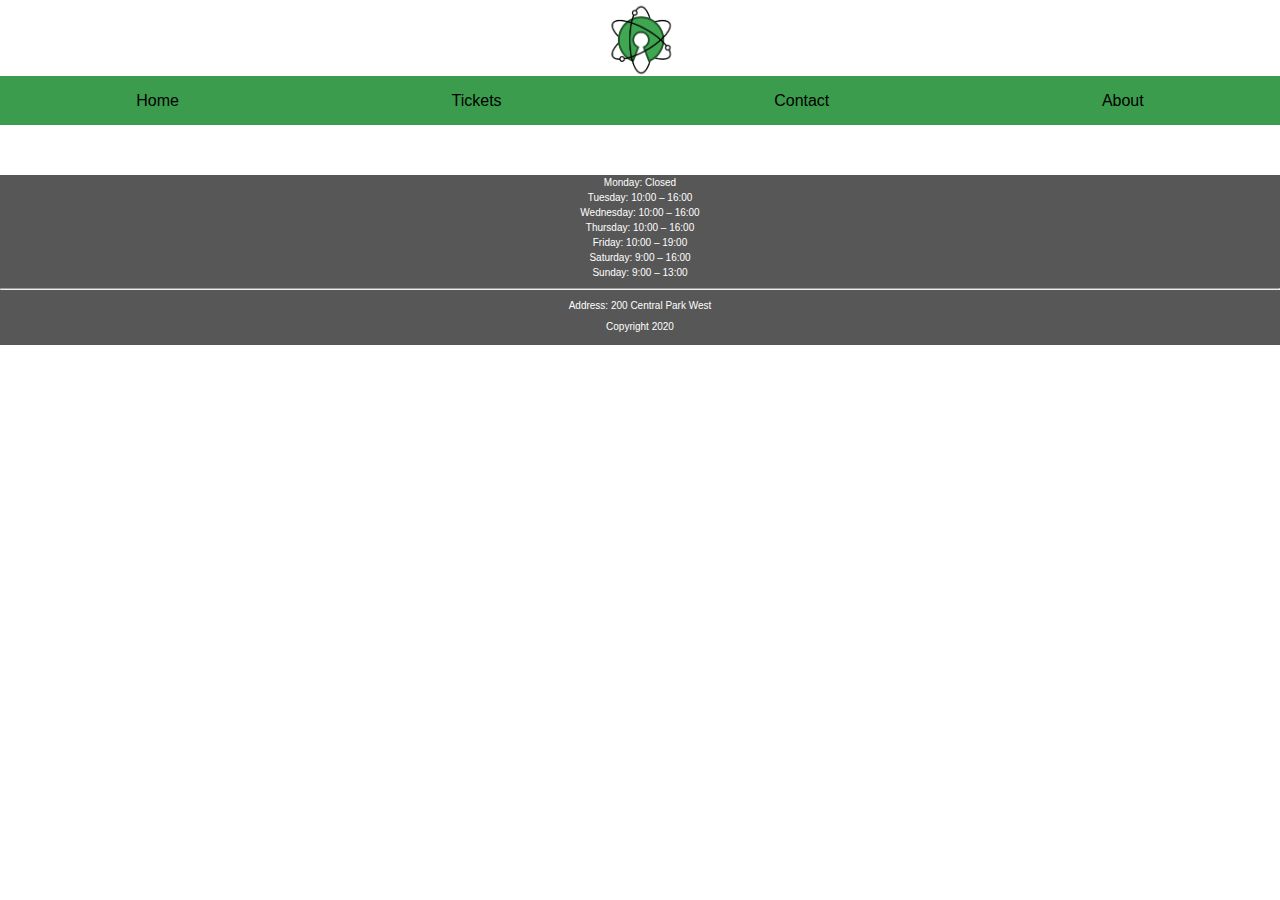
==== about.html @ 5231233d "first" ====
<!DOCTYPE html>
<html lang="en">
<head>
    <meta charset="UTF-8">
    <meta name="viewport" content="width=device-width, initial-scale=1.0">
    <meta name="description" content="about page of the museums website">
    <title>Document</title>
    <link rel="stylesheet" href="style.css">
</head>


<body>
    
    <header>
        <div class="headerlogo"><img src="/media/open-science-735787.png" alt="museums logo"></div>
    </header>

    <nav>
        <a href="/index.html">Home</a>
        <a href="/ticket.html">Tickets</a>
        <a href="/contact.html">Contact</a>
        <a href="/about.html">About</a>
    </nav>

    <main>

    </main>

    <footer>
        <div class="Visitinghours">
            <li class="vhlist">
                <ul class="Vhlistitem">Monday: Closed</ul>
                <ul class="Vhlistitem">Tuesday: 10:00 – 16:00</ul>
                <ul class="Vhlistitem">Wednesday: 10:00 – 16:00</ul>
                <ul class="Vhlistitem">Thursday: 10:00 – 16:00</ul>
                <ul class="Vhlistitem">Friday: 10:00 – 19:00</ul>
                <ul class="Vhlistitem">Saturday: 9:00 – 16:00</ul>
                <ul class="Vhlistitem">Sunday: 9:00 – 13:00 </ul>
            </li>
            <hr>
        </div>

        <div class="Address">
            <p>Address: 200 Central Park West</p>
        </div>

        <p>Copyright 2020</p>

    </footer>


</body>


</html>
---- style.css ----
* {
    text-decoration: none;
    font-family: 'Trebuchet MS', 'Lucida Sans Unicode', sans-serif;
    /* color: white; */
    color: black;
    text-align: center;
}

html, body {
    margin: 0;
    padding: 0;
}

body {
    /* background-image: url(/media/bakgrunn.jpg); */
    background-color: white;
    background-size: 100%;
}

header {
    /* background-color: #e5ae17b0; */
    height: 76px;
    width: auto;
}

nav {
    background-color:#3B9C4D;
    height: 49px;
    width: auto;
    display: flex;
}

main {
    /* background-color:#3e3e3e5d; */
    height: auto;
    width: auto;
    clear: both;
}

footer {
    background-color: #000000a8;
    height: 170px;
    width: auto;
    margin-top: 50px;
}

nav a {
    margin: auto;
    align-items: center;
    justify-content: center;
}

main p {
    padding-left: 10px;
    padding-right: 10px;
}

.introtext2 {
    display: none
}

.indexhead {
    margin-top: 10px;
    margin-bottom: 0;
}

.visitinghours {
    text-align: center;
}

.vhlist {
    text-align: center;
    display: flex;
    font-size: 10px;
    flex-direction: column;
}

ul {
    padding-left: 0;
    margin-top: 2px;
    margin-bottom: 2px;
    color: white; 
}

.address {
    text-align: center;
}

footer p {
    font-size: 10px;
    margin-bottom: 0;
    color: white;
}

.hpphoto {
    background-color: rgba(0, 128, 128, 0);
    width: auto;
    height: 200px;
    padding: 0;
    margin: 0;
}

.hpphoto img {
    max-height: 200px;
    border-radius: 8px;
}




header img {
    max-width: 80px;
    max-height: 80px;
}

h2 {
    margin-top: 8px;
}

button {
    width: 200px;
    height: 40px;
    background-color: #3B9C4D;
    border-color: black;
    border-radius: 8px;
}

.ticketbutton {
    margin-top: 30px;
    margin-bottom: 30px;
}

.datepicker {
    margin: 20px;
    margin-left: auto;
    margin-right: auto;
    display: flex;
    flex-direction: column;
    max-width: 300px;
}

.rescta {
    margin-bottom: 20px;
}

.ticketphoto {
    width: 200px;
    margin: auto;
}



@media only screen and (min-width: 650px) {

    main p {
        max-width: 500px;
        margin: auto;
    }

    .introtext2 {
        display: block;
    }

}
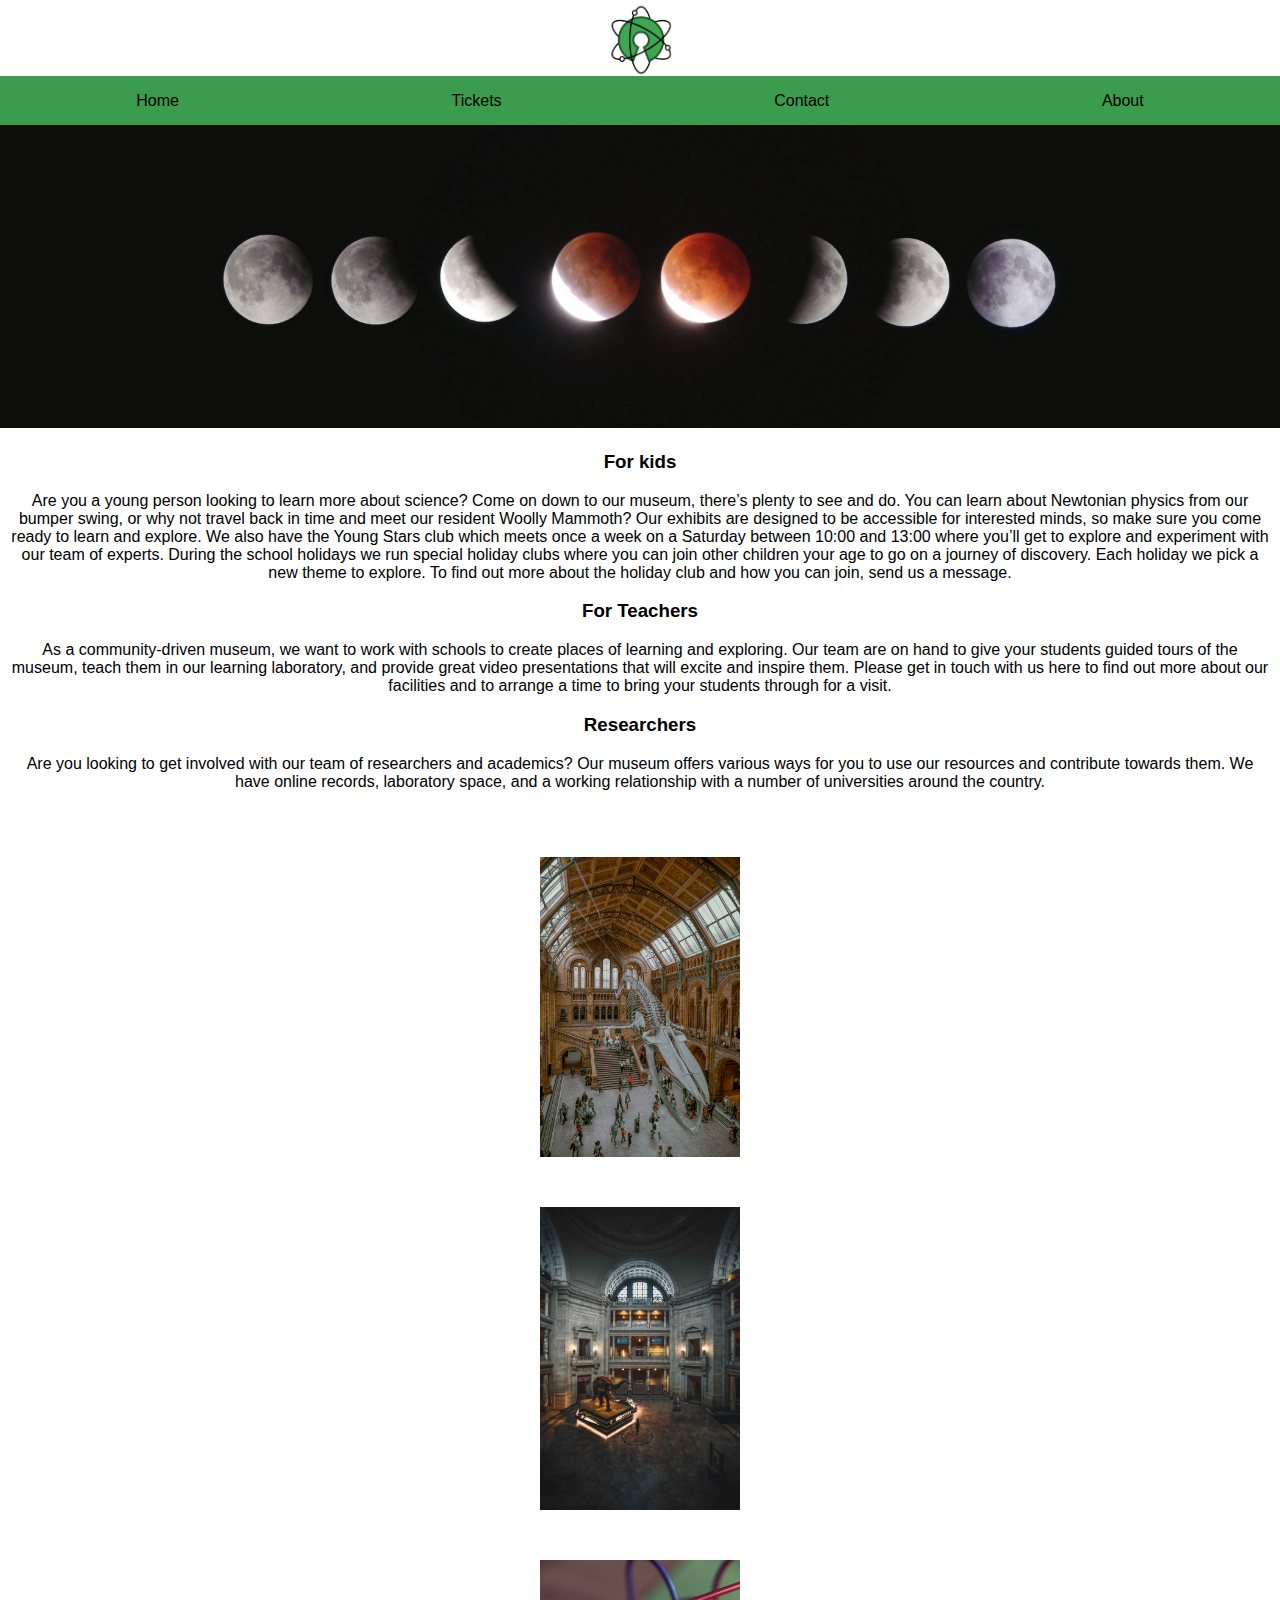
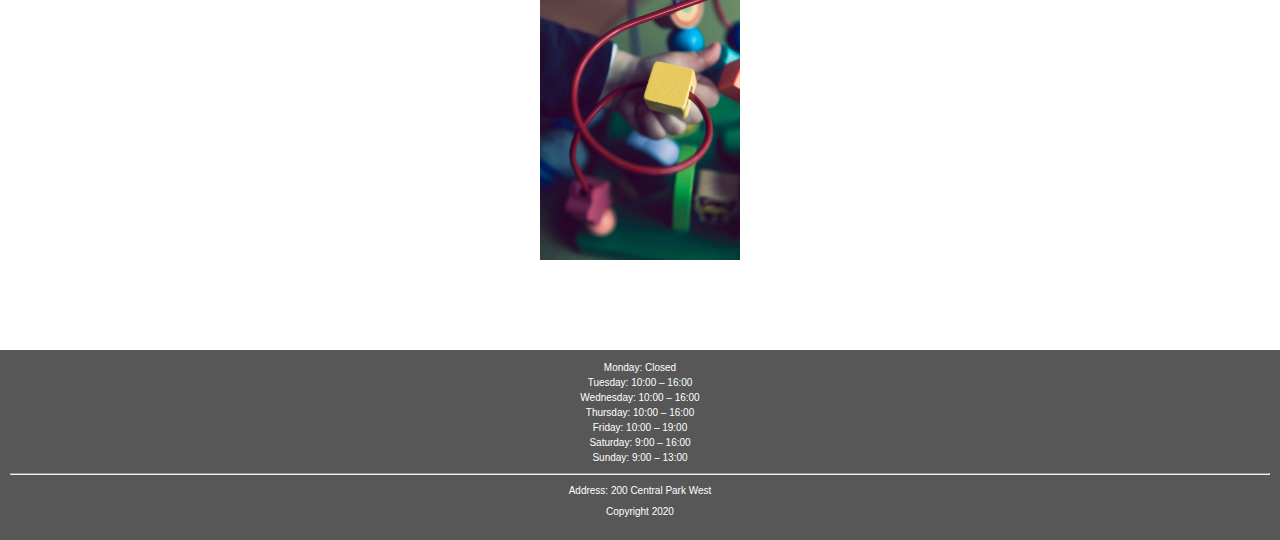
==== commit 0ef3f30f: "hubbb" ====
--- a/about.html
+++ b/about.html
@@ -23,6 +23,43 @@
     </nav>
 
     <main>
+
+        <div><img class="banner" src="/media/bannermoon.jpg" alt="picture of the moon"></div>
+
+        <div class="aboutcontainer">
+            <div class="forkids">
+                <h3>For kids</h3>
+                <p>Are you a young person looking to learn more about science? Come on down to our museum, there’s plenty to see and do.
+                    You can learn about Newtonian physics from our bumper swing, or why not travel back in time and meet our resident Woolly Mammoth? Our exhibits are designed to be accessible for interested minds, so make sure you come ready to learn and explore.
+                    We also have the Young Stars club which meets once a week on a Saturday between 10:00 and 13:00 where you’ll get to explore and experiment with our team of experts.
+                    During the school holidays we run special holiday clubs where you can join other children your age to go on a journey of discovery. Each holiday we pick a new theme to explore. To find out more about the holiday club and how you can join, send us a message.
+                    </p>
+            </div>
+
+
+            <div class="forteachers">
+                <h3>For Teachers</h3>
+                <p>As a community-driven museum, we want to work with schools to create places of learning and exploring. Our team are on hand to give your students guided tours of the museum, teach them in our learning laboratory, and provide great video presentations that will excite and inspire them.
+                    Please get in touch with us here to find out more about our facilities and to arrange a time to bring your students through for a visit.
+                </p>
+            </div>
+
+
+            <div class="researchers">
+                <h3>Researchers</h3>
+                <p>Are you looking to get involved with our team of researchers and academics? Our museum offers various ways for you to use our resources and contribute towards them. We have online records, laboratory space, and a working relationship with a number of universities around the country.
+                </p>
+            </div>
+        </div>
+
+        <div class="aboutphotos">
+            <img class="aboutphotos" src="/media/insidemuseum1.jpg" alt="Picture of the museums interior">
+            <img class="aboutphotos" src="/media/insidemuseum2.jpg" alt="Picture of the museums interior">
+            <img class="aboutphotos" src="/media/leke.jpg" alt="picture of a toy">
+        </div>
+
+
+
 
     </main>
 
--- a/style.css
+++ b/style.css
@@ -42,6 +42,7 @@
     height: 170px;
     width: auto;
     margin-top: 50px;
+    padding: 10px;
 }
 
 nav a {
@@ -131,7 +132,7 @@
 }
 
 .datepicker {
-    margin: 20px;
+    margin: 30px;
     margin-left: auto;
     margin-right: auto;
     display: flex;
@@ -148,9 +149,54 @@
     margin: auto;
 }
 
-
-
-@media only screen and (min-width: 650px) {
+input {
+    border-radius: 8px;
+}
+label {
+    text-align: left;
+    margin: 4px;
+}
+
+.banner {
+    width: 100%;
+    height: auto;
+    margin-left: auto;
+    margin-right: auto;
+}
+
+textarea {
+    margin: 10px;
+    border-radius: 8px;
+}
+
+.contactus {
+    display: flex;
+    flex-direction: column;
+    max-width: 300px;
+    justify-content: center;
+    margin-left: auto;
+    margin-right: auto;
+}
+
+.contactus button {
+    margin-left: auto;
+    margin-right: auto;
+}
+
+.aboutphotos {
+    display: flex;
+    flex-direction: column;
+    width: 300px;
+    justify-content: center;
+    text-align: center;
+    margin-right: auto;
+    margin-left: auto;
+    padding: 20px;
+
+
+
+
+@media only screen and (min-width: 768px) {
 
     main p {
         max-width: 500px;
@@ -161,7 +207,46 @@
         display: block;
     }
 
-}
-
-
-
+    .contactcontent {
+        display: flex;
+        flex-direction: row;
+        margin-left: auto;
+        margin-right: auto;
+        justify-content: center;
+    }
+
+    .aboutcontainer {
+        display: flex;
+        flex-direction: row;
+        justify-content: center;
+    }
+    
+    .aboutphotos {
+        display: flex;
+        flex-direction: row;
+        width: 200px;
+        justify-content: center;
+        margin-left: auto;
+        margin-right: auto;
+        padding-left: 20px;
+        padding-right: 20px;
+        padding-top: 30px;
+    }
+
+}
+
+@media only screen and (min-width: 1350px) {
+    .aboutphotos {
+        display: flex;
+        flex-direction: row;
+        width: 300px;
+        justify-content: center;
+        margin-left: auto;
+        margin-right: auto;
+        padding-left: 100px;
+        padding-right: 100px;
+        padding-top: 30px;
+}
+
+
+
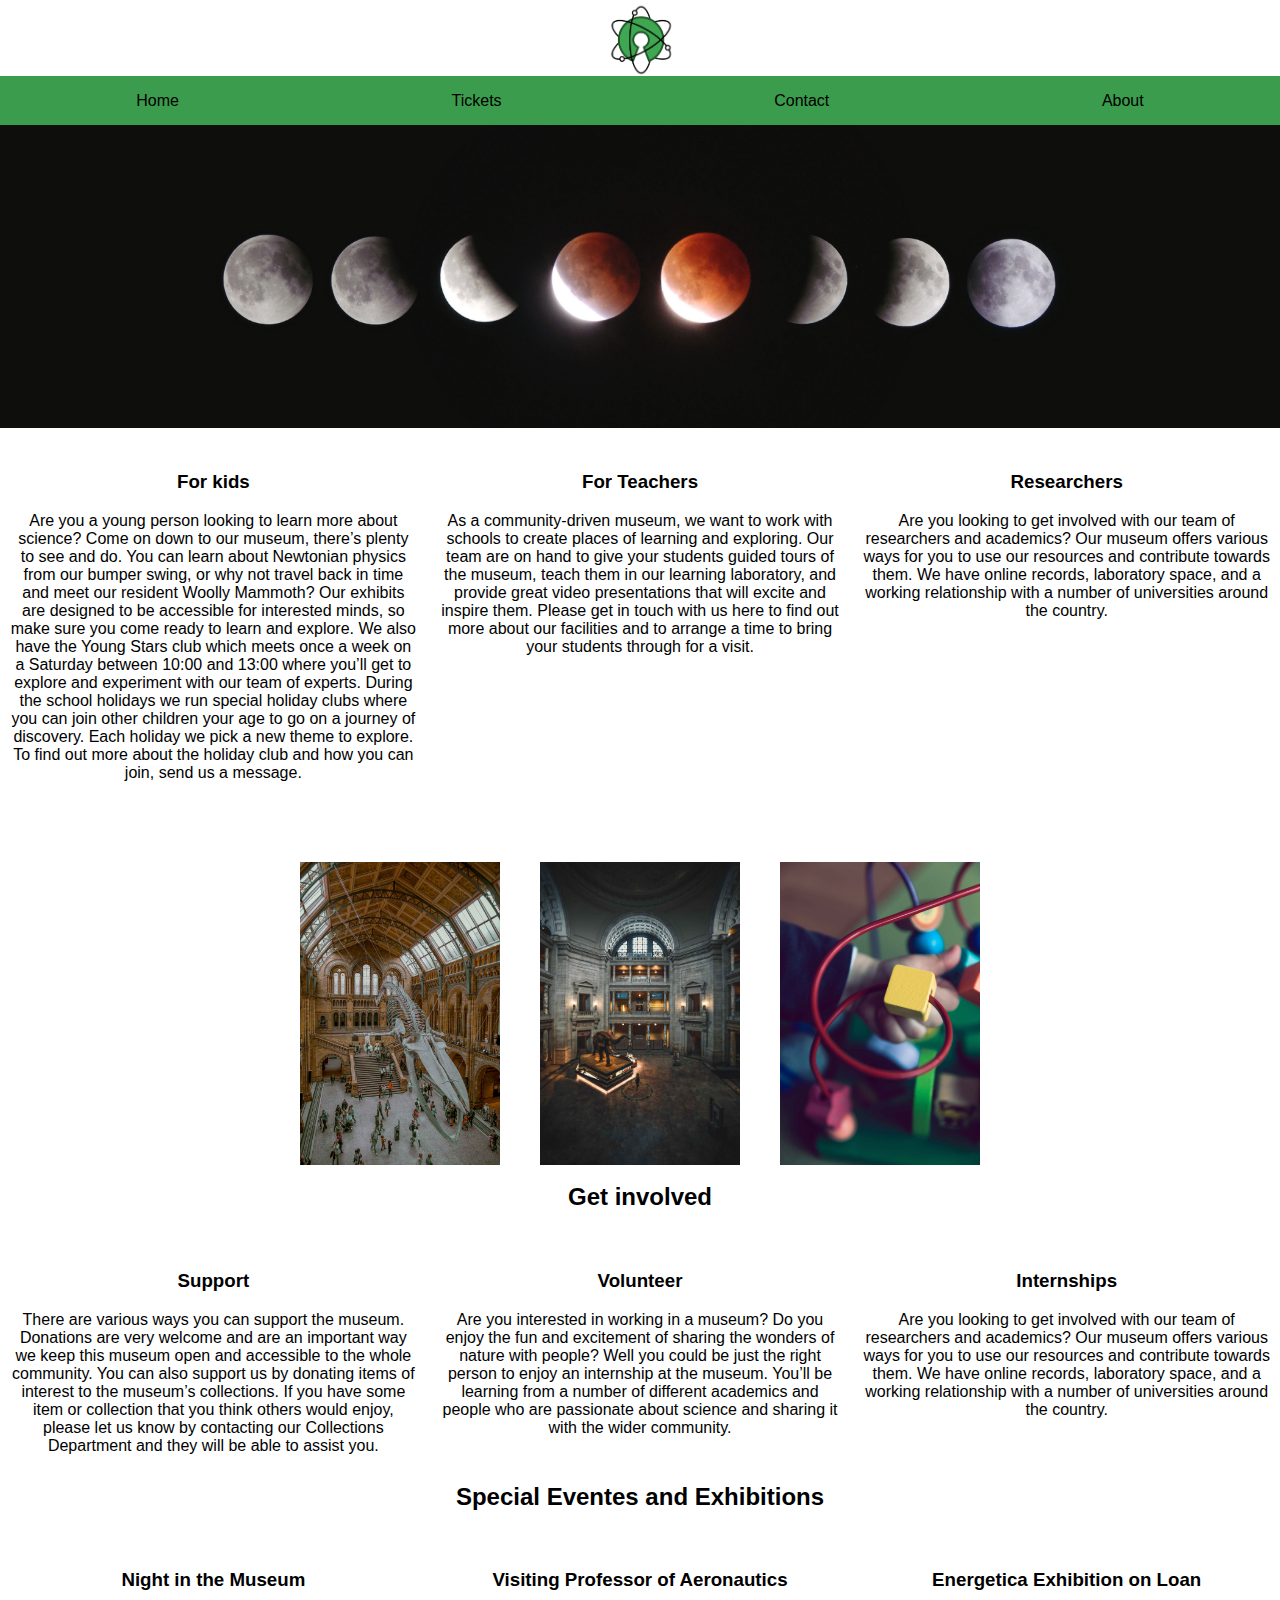
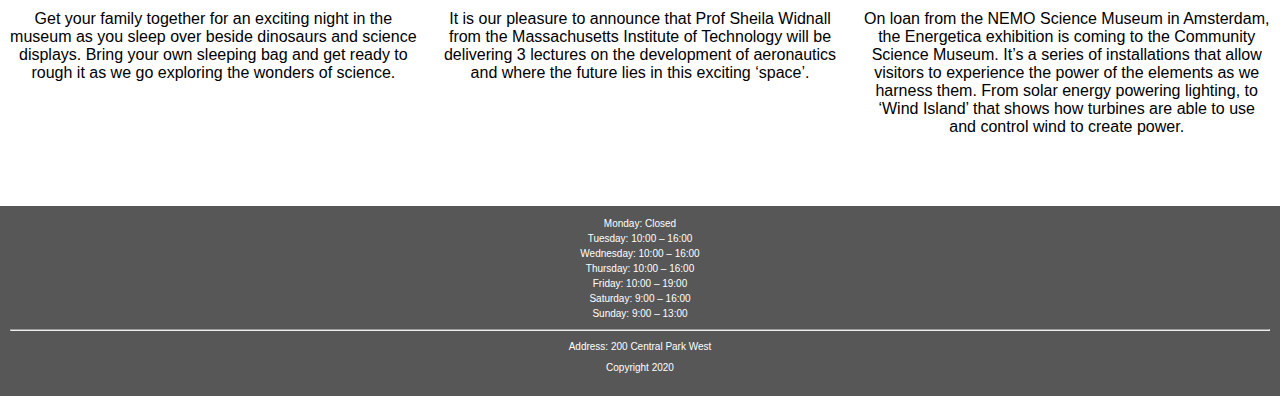
==== commit d02eb29e: "innhold" ====
--- a/about.html
+++ b/about.html
@@ -58,6 +58,58 @@
             <img class="aboutphotos" src="/media/leke.jpg" alt="picture of a toy">
         </div>
 
+        <h2>Get involved</h2>
+
+        <div class="aboutcontainer">
+            <div class="support">
+                <h3>Support</h3>
+                <p>There are various ways you can support the museum. Donations are very welcome and are an important way we keep this museum open and accessible to the whole community. 
+                    You can also support us by donating items of interest to the museum’s collections. If you have some item or collection that you think others would enjoy, please let us know by contacting our Collections Department and they will be able to assist you.                    
+                    </p>
+            </div>
+
+
+            <div class="volunteer">
+                <h3>Volunteer</h3>
+                <p>Are you interested in working in a museum? Do you enjoy the fun and excitement of sharing the wonders of nature with people? Well you could be just the right person to enjoy an internship at the museum.
+                    You’ll be learning from a number of different academics and people who are passionate about science and sharing it with the wider community.                                        
+                </p>
+            </div>
+
+
+            <div class="internships">
+                <h3>Internships</h3>
+                <p>Are you looking to get involved with our team of researchers and academics? Our museum offers various ways for you to use our resources and contribute towards them. We have online records, laboratory space, and a working relationship with a number of universities around the country.
+                </p>
+            </div>
+        </div>
+
+
+        <h2>Special Eventes and Exhibitions</h2>
+
+        <div class="aboutcontainer">
+            <div class="news">
+                <h3>Night in the Museum</h3>
+                <p>Get your family together for an exciting night in the museum as you sleep over beside dinosaurs and science displays. Bring your own sleeping bag and get ready to rough it as we go exploring the wonders of science.                   
+                    </p>
+            </div>
+
+
+            <div class="news">
+                <h3>Visiting Professor of Aeronautics</h3>
+                <p>It is our pleasure to announce that Prof Sheila Widnall from the Massachusetts Institute of Technology will be delivering 3 lectures on the development of aeronautics and where the future lies in this exciting ‘space’.                                        
+                </p>
+            </div>
+
+
+            <div class="news">
+                <h3>Energetica Exhibition on Loan</h3>
+                <p>On loan from the NEMO Science Museum in Amsterdam, the Energetica exhibition is coming to the Community Science Museum. It’s a series of installations that allow visitors to experience the power of the elements as we harness them. From solar energy powering lighting, to ‘Wind Island’ that shows how turbines are able to use and control wind to create power.
+                </p>
+            </div>
+        </div>
+
+
 
 
 
--- a/style.css
+++ b/style.css
@@ -188,10 +188,13 @@
     flex-direction: column;
     width: 300px;
     justify-content: center;
-    text-align: center;
-    margin-right: auto;
-    margin-left: auto;
-    padding: 20px;
+    margin-right: auto;
+    margin-left: auto;
+    padding-left: 0;
+    padding-right: 0;
+    padding-top: 5px;
+    padding-bottom: 5px;
+}
 
 
 
@@ -233,6 +236,11 @@
         padding-top: 30px;
     }
 
+    .aboutcontainer {
+        padding-top: 20px;
+        padding-bottom: 20px;
+    }
+
 }
 
 @media only screen and (min-width: 1350px) {
@@ -246,7 +254,8 @@
         padding-left: 100px;
         padding-right: 100px;
         padding-top: 30px;
-}
-
-
-
+    }
+}
+
+
+
